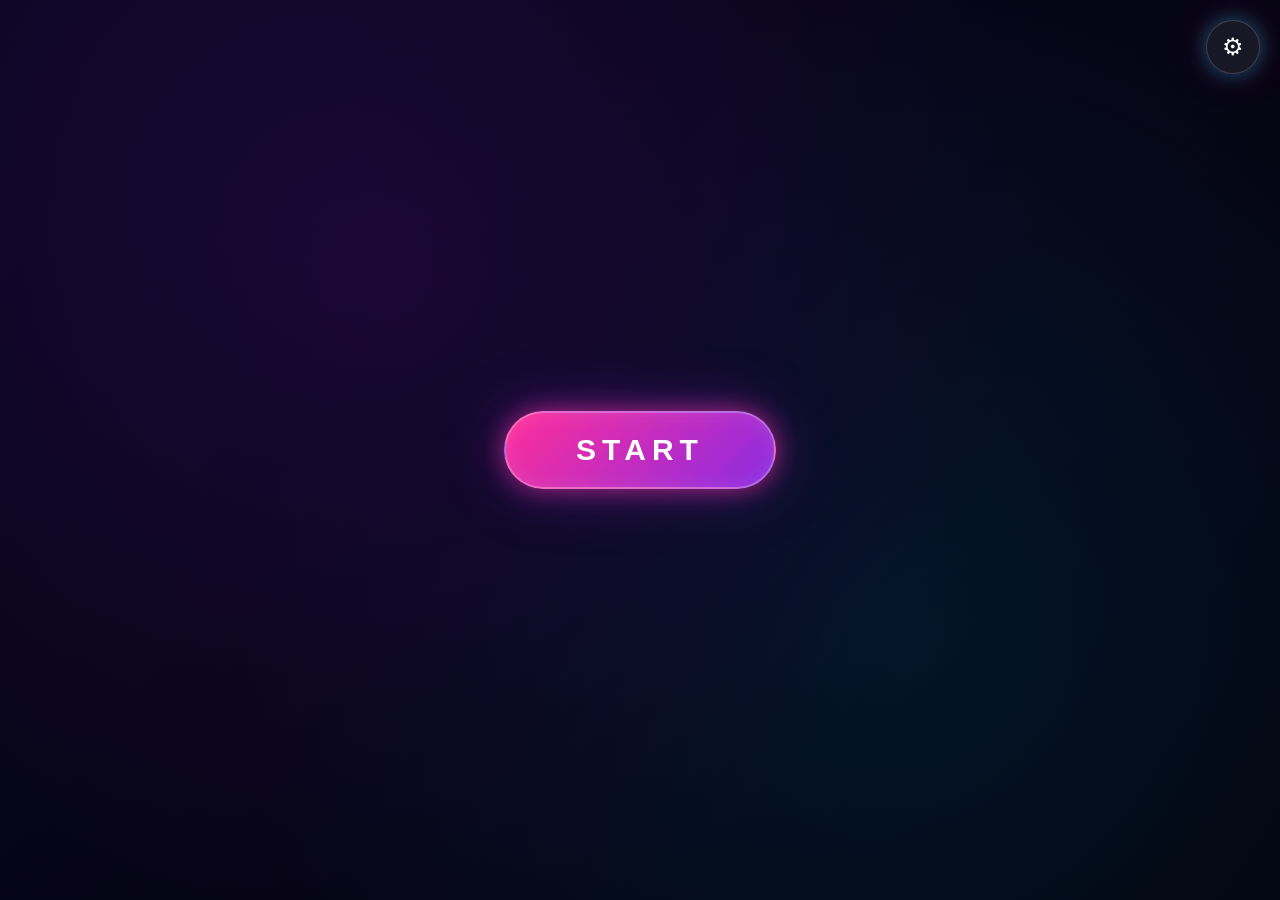
==== index.html @ 93d3ad14 "Add admin UI, game pages and scripts Introduce the full Spin & Win frontend: add index.html (game UI" ====
<!DOCTYPE html>
<html lang="en">
<head>
  <meta charset="UTF-8" />
  <meta name="viewport" content="width=device-width, initial-scale=1.0, maximum-scale=1.0, user-scalable=no" />
  <meta name="apple-mobile-web-app-capable" content="yes" />
  <meta name="mobile-web-app-capable" content="yes" />
  <title>Spin & Win</title>
  <link rel="stylesheet" href="style.css" />
</head>
<body>

  <!-- Loader -->
  <div id="loader" class="loader">
    <div class="loader-ring"></div>
  </div>

  <!-- HOME PAGE -->
  <section id="homePage" class="page home-page active">
    <div class="bg-overlay"></div>

    <!-- Settings gear icon (top-right) -->
    <button id="settingsIcon" class="settings-icon" title="Settings" aria-label="Settings">⚙</button>

    <div class="home-content">
      <button id="startBtn" class="neon-btn pulse" aria-label="Start Game">
        <span>START</span>
      </button>
      <!-- Hidden admin entry: long-press top-left corner 1.5s -->
      <div id="adminHotspot" class="admin-hotspot" aria-hidden="true"></div>
    </div>
  </section>

  <!-- SETTINGS PANEL (home page) -->
  <div id="settingsBackdrop" class="settings-backdrop"></div>
  <div id="settingsPanel" class="settings-panel" role="dialog" aria-modal="true">
    <button id="settingsClose" class="settings-close" aria-label="Close">✕</button>
    <h3>SETTINGS</h3>

    <div class="settings-list">
      <button class="settings-item" id="setFullscreen">
        <div class="icon">⛶</div>
        <div class="body">
          <div class="title">FULLSCREEN</div>
          <div class="desc">Enter or exit fullscreen mode</div>
        </div>
      </button>

      <button class="settings-item" id="setSound">
        <div class="icon" id="setSoundIcon">🔊</div>
        <div class="body">
          <div class="title">SOUND</div>
          <div class="desc" id="setSoundDesc">Sound is ON</div>
        </div>
      </button>

      <button class="settings-item" id="setAdmin">
        <div class="icon">🛡</div>
        <div class="body">
          <div class="title">ADMIN PANEL</div>
          <div class="desc">Open admin control panel</div>
        </div>
      </button>

      <button class="settings-item" id="setAbout">
        <div class="icon">ℹ</div>
        <div class="body">
          <div class="title">ABOUT</div>
          <div class="desc">Game info &amp; version</div>
        </div>
      </button>
    </div>
  </div>

  <!-- GAME PAGE — wheel + spin button only -->
  <section id="gamePage" class="page game-page">
    <div class="bg-overlay"></div>
    <div class="wheel-stage">
      <div class="glass-panel">
        <div class="wheel-container">
          <div class="pointer"></div>
          <canvas id="wheelCanvas" width="700" height="700"></canvas>
          <div class="wheel-center">
            <img id="centerLogo" src="" alt="" onerror="this.style.display='none'" />
          </div>
        </div>
      </div>
      <button id="spinBtn" class="neon-btn spin-btn">
        <span>SPIN</span>
      </button>
    </div>
  </section>

  <!-- VIDEO OVERLAY — fullscreen, no controls -->
  <div id="videoOverlay" class="video-overlay">
    <video id="rewardVideo" playsinline preload="auto"></video>
  </div>

  <!-- Confetti -->
  <canvas id="confetti" class="confetti"></canvas>

  <!-- Audio -->
  <audio id="spinSound" src="" preload="auto"></audio>
  <audio id="winSound" src="" preload="auto"></audio>

  <script src="script.js"></script>
</body>
</html>
---- style.css ----
/* =========================================================
   SPIN & WIN — Premium Casino / Neon Glassmorphism
   Fullscreen, no scroll, 60fps animations
   ========================================================= */

* {
  box-sizing: border-box;
  margin: 0;
  padding: 0;
  -webkit-tap-highlight-color: transparent;
  user-select: none;
}

html, body {
  width: 100%;
  height: 100%;
  overflow: hidden;
  font-family: 'Segoe UI', 'Roboto', system-ui, sans-serif;
  background: #05060f;
  color: #fff;
  touch-action: manipulation;
}

:root {
  --neon-pink: #ff2e9a;
  --neon-cyan: #00e5ff;
  --neon-gold: #ffcc33;
  --neon-purple: #8a2be2;
  --glass-bg: rgba(255, 255, 255, 0.08);
  --glass-border: rgba(255, 255, 255, 0.18);
  --shadow-soft: 0 10px 40px rgba(0,0,0,0.55);
}

/* =========================================================
   LOADER
   ========================================================= */
.loader {
  position: fixed;
  inset: 0;
  z-index: 9999;
  background: radial-gradient(circle at center, #0d0b2b 0%, #05060f 100%);
  display: flex;
  justify-content: center;
  align-items: center;
  transition: opacity 0.6s ease, visibility 0.6s ease;
}
.loader.hidden { opacity: 0; visibility: hidden; }
.loader-ring {
  width: 80px;
  height: 80px;
  border-radius: 50%;
  border: 4px solid rgba(255,255,255,0.1);
  border-top-color: var(--neon-cyan);
  border-right-color: var(--neon-pink);
  animation: spin 1s linear infinite;
  box-shadow: 0 0 30px rgba(0,229,255,0.5);
}
@keyframes spin { to { transform: rotate(360deg); } }

/* =========================================================
   PAGE TRANSITIONS
   ========================================================= */
.page {
  position: fixed;
  inset: 0;
  opacity: 0;
  visibility: hidden;
  transform: scale(1.05);
  transition: opacity 0.7s ease, transform 0.7s ease, visibility 0.7s;
  overflow: hidden;
}
.page.active {
  opacity: 1;
  visibility: visible;
  transform: scale(1);
}

/* Fullscreen backgrounds (drop your own files in images/) */
.home-page {
  background:
    linear-gradient(135deg, rgba(10,5,40,0.35), rgba(0,0,0,0.55)),
    url('images/home-bg.jpg') center/cover no-repeat,
    radial-gradient(circle at 30% 30%, #2a0a4a, transparent 60%),
    radial-gradient(circle at 70% 70%, #042a4a, transparent 60%),
    #08071a;
}
.game-page {
  background:
    linear-gradient(180deg, rgba(0,0,0,0.55), rgba(0,0,0,0.7)),
    url('images/game-bg.jpg') center/cover no-repeat,
    #07051a;
}
.bg-overlay {
  position: absolute;
  inset: 0;
  pointer-events: none;
}

/* =========================================================
   HOME PAGE — only START button
   ========================================================= */
.home-content {
  position: relative;
  height: 100%;
  display: flex;
  justify-content: center;
  align-items: center;
}
.admin-hotspot {
  position: absolute;
  top: 0;
  left: 0;
  width: 70px;
  height: 70px;
  /* invisible — long-press 1.5s to open admin */
}

/* =========================================================
   NEON BUTTONS
   ========================================================= */
.neon-btn {
  position: relative;
  padding: 20px 70px;
  font-size: clamp(20px, 3.4vw, 30px);
  font-weight: 800;
  letter-spacing: 6px;
  color: #fff;
  background: linear-gradient(135deg, var(--neon-pink), var(--neon-purple));
  border: 2px solid rgba(255,255,255,0.3);
  border-radius: 60px;
  cursor: pointer;
  overflow: hidden;
  box-shadow:
    0 0 25px rgba(255,46,154,0.6),
    0 0 60px rgba(138,43,226,0.4),
    inset 0 0 20px rgba(255,255,255,0.1);
  transition: transform 0.25s ease, box-shadow 0.25s ease;
}
.neon-btn span { position: relative; z-index: 2; }
.neon-btn::before {
  content: '';
  position: absolute;
  inset: 0;
  background: linear-gradient(120deg, transparent 30%, rgba(255,255,255,0.4) 50%, transparent 70%);
  transform: translateX(-100%);
  transition: transform 0.6s;
}
.neon-btn:hover::before { transform: translateX(100%); }
.neon-btn:hover {
  transform: scale(1.05);
  box-shadow:
    0 0 35px rgba(255,46,154,0.9),
    0 0 80px rgba(138,43,226,0.7);
}
.neon-btn:active { transform: scale(0.97); }
.neon-btn:disabled {
  opacity: 0.55;
  cursor: not-allowed;
  filter: grayscale(0.3);
}

.pulse { animation: pulse 1.8s ease-in-out infinite; }
@keyframes pulse {
  0%, 100% { box-shadow: 0 0 25px rgba(255,46,154,0.6), 0 0 60px rgba(138,43,226,0.4); }
  50%      { box-shadow: 0 0 45px rgba(255,46,154,0.9), 0 0 100px rgba(138,43,226,0.7); }
}

/* =========================================================
   GAME PAGE — Wheel only
   ========================================================= */
.wheel-stage {
  position: relative;
  height: 100%;
  display: flex;
  flex-direction: column;
  justify-content: center;
  align-items: center;
  gap: 34px;
  padding: 20px;
}

.glass-panel {
  position: relative;
  padding: 0;
  background: transparent;
  border: none;
  box-shadow: none;
}

.wheel-container {
  position: relative;
  width: min(72vh, 85vw, 700px);
  aspect-ratio: 1 / 1;
}

#wheelCanvas {
  width: 100%;
  height: 100%;
  display: block;
  border-radius: 50%;
}

/* Pointer (top) */
.pointer {
  position: absolute;
  top: -18px;
  left: 50%;
  transform: translateX(-50%);
  width: 0;
  height: 0;
  border-left: 22px solid transparent;
  border-right: 22px solid transparent;
  border-top: 38px solid var(--neon-gold);
  z-index: 4;
}

/* Fixed center logo */
.wheel-center {
  position: absolute;
  top: 50%;
  left: 50%;
  transform: translate(-50%, -50%);
  width: 22%;
  height: 22%;
  border-radius: 50%;
  background: linear-gradient(135deg, #ffcc33, #ff2e9a);
  display: flex;
  align-items: center;
  justify-content: center;
  box-shadow:
    0 0 25px rgba(255,204,51,0.7),
    inset 0 0 14px rgba(0,0,0,0.4);
  border: 4px solid rgba(255,255,255,0.85);
  z-index: 3;
  overflow: hidden;
}
.wheel-center img {
  width: 100%;
  height: 100%;
  object-fit: cover;
  border-radius: 50%;
}

.spin-btn {
  background: linear-gradient(135deg, var(--neon-gold), #ff7a00);
  box-shadow: none;
  padding: 18px 80px;
}
.spin-btn:hover {
  box-shadow: none;
  transform: scale(1.04);
}

/* =========================================================
   VIDEO OVERLAY — fullscreen, no controls
   ========================================================= */
.video-overlay {
  position: fixed;
  inset: 0;
  background: #000;
  z-index: 100;
  opacity: 0;
  visibility: hidden;
  transition: opacity 0.6s ease, visibility 0.6s;
  display: flex;
  justify-content: center;
  align-items: center;
}
.video-overlay.active { opacity: 1; visibility: visible; }
.video-overlay video {
  width: 100%;
  height: 100%;
  object-fit: contain;
  background: #000;
  pointer-events: none;
}

/* Confetti */
.confetti {
  position: fixed;
  inset: 0;
  pointer-events: none;
  z-index: 95;
}

/* =========================================================
   SETTINGS — gear icon + glass panel (home page)
   ========================================================= */
.settings-icon {
  position: absolute;
  top: 20px;
  right: 20px;
  width: 54px;
  height: 54px;
  border-radius: 50%;
  background: var(--glass-bg);
  backdrop-filter: blur(14px);
  -webkit-backdrop-filter: blur(14px);
  border: 1px solid var(--glass-border);
  color: #fff;
  font-size: 24px;
  cursor: pointer;
  display: flex;
  align-items: center;
  justify-content: center;
  z-index: 20;
  transition: 0.25s;
  box-shadow:
    0 0 20px rgba(0,229,255,0.35),
    0 0 40px rgba(255,46,154,0.2);
  animation: gearPulse 3s ease-in-out infinite;
}
.settings-icon:hover {
  transform: rotate(90deg) scale(1.12);
  box-shadow:
    0 0 35px rgba(0,229,255,0.7),
    0 0 70px rgba(255,46,154,0.4);
  border-color: var(--neon-cyan);
}
@keyframes gearPulse {
  0%, 100% { box-shadow: 0 0 20px rgba(0,229,255,0.35), 0 0 40px rgba(255,46,154,0.2); }
  50%      { box-shadow: 0 0 30px rgba(0,229,255,0.55), 0 0 60px rgba(255,46,154,0.35); }
}

.settings-backdrop {
  position: fixed;
  inset: 0;
  background: rgba(0,0,0,0.7);
  backdrop-filter: blur(6px);
  -webkit-backdrop-filter: blur(6px);
  z-index: 200;
  opacity: 0;
  visibility: hidden;
  transition: opacity 0.3s, visibility 0.3s;
}
.settings-backdrop.active { opacity: 1; visibility: visible; }

.settings-panel {
  position: fixed;
  top: 50%;
  left: 50%;
  transform: translate(-50%, -45%) scale(0.9);
  width: min(420px, 92vw);
  padding: 30px;
  background: linear-gradient(135deg, rgba(40,15,80,0.95), rgba(10,5,30,0.95));
  backdrop-filter: blur(24px);
  -webkit-backdrop-filter: blur(24px);
  border: 1px solid rgba(255,255,255,0.18);
  border-radius: 22px;
  box-shadow:
    0 0 60px rgba(255,46,154,0.4),
    0 0 120px rgba(0,229,255,0.25);
  z-index: 201;
  opacity: 0;
  visibility: hidden;
  transition: opacity 0.3s, transform 0.3s, visibility 0.3s;
}
.settings-panel.active {
  opacity: 1;
  visibility: visible;
  transform: translate(-50%, -50%) scale(1);
}
.settings-panel h3 {
  color: var(--neon-cyan);
  letter-spacing: 4px;
  font-size: 16px;
  margin-bottom: 22px;
  text-align: center;
  text-shadow: 0 0 10px var(--neon-cyan);
}
.settings-list { display: flex; flex-direction: column; gap: 10px; }
.settings-item {
  display: flex;
  align-items: center;
  gap: 14px;
  padding: 14px 16px;
  background: rgba(255,255,255,0.04);
  border: 1px solid rgba(255,255,255,0.08);
  border-radius: 12px;
  color: #fff;
  cursor: pointer;
  transition: 0.2s;
  font-size: 14px;
  text-align: left;
  width: 100%;
  font-family: inherit;
}
.settings-item:hover {
  background: rgba(255,46,154,0.15);
  border-color: var(--neon-pink);
  transform: translateX(4px);
}
.settings-item .icon {
  width: 36px;
  height: 36px;
  border-radius: 8px;
  background: linear-gradient(135deg, var(--neon-pink), var(--neon-purple));
  display: flex;
  align-items: center;
  justify-content: center;
  font-size: 18px;
  flex-shrink: 0;
}
.settings-item .body { flex: 1; }
.settings-item .title {
  font-weight: 700;
  letter-spacing: 1.5px;
}
.settings-item .desc {
  font-size: 11px;
  color: rgba(255,255,255,0.55);
  margin-top: 2px;
}
.settings-close {
  position: absolute;
  top: 12px;
  right: 12px;
  width: 32px;
  height: 32px;
  border-radius: 50%;
  background: rgba(0,0,0,0.4);
  border: 1px solid rgba(255,255,255,0.15);
  color: #fff;
  cursor: pointer;
  font-size: 16px;
}
.settings-close:hover { background: rgba(255,46,154,0.3); }

/* =========================================================
   RESPONSIVE
   ========================================================= */
@media (orientation: portrait) and (max-width: 600px) {
  .wheel-container { width: min(85vw, 65vh); }
  .glass-panel { padding: 15px; }
  .neon-btn { padding: 16px 50px; letter-spacing: 4px; }
}
@media (orientation: landscape) and (max-height: 500px) {
  .wheel-container { width: min(68vh, 55vw); }
  .wheel-stage { flex-direction: row; gap: 40px; }
}
@media (max-width: 380px) {
  .neon-btn { padding: 14px 38px; font-size: 18px; letter-spacing: 3px; }
}
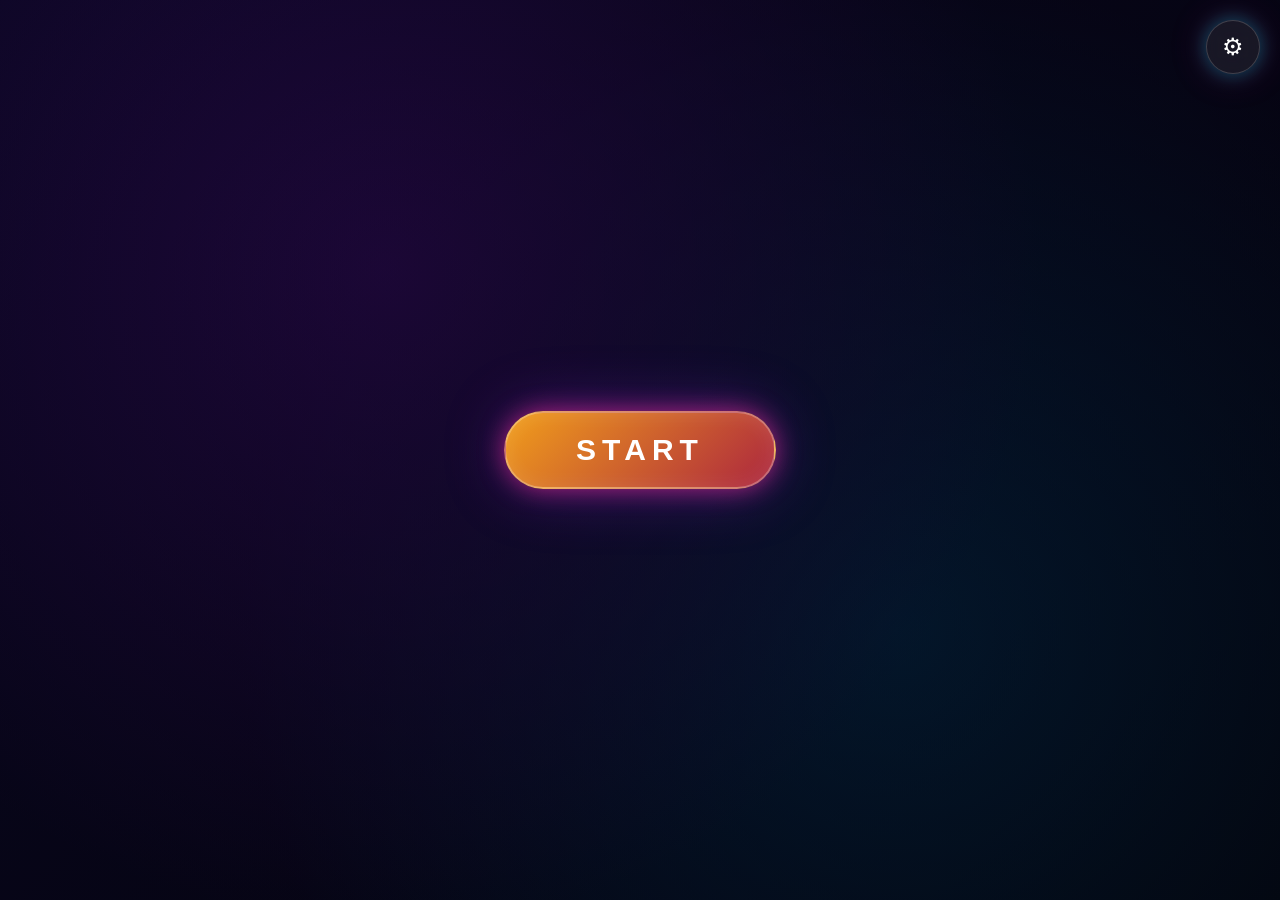
==== commit 49944910: "Add wheel-config and refactor wheel UI/logic Introduce wheel-config.js as a single source of truth f" ====
--- a/index.html
+++ b/index.html
@@ -80,6 +80,7 @@
         <div class="wheel-container">
           <div class="pointer"></div>
           <canvas id="wheelCanvas" width="700" height="700"></canvas>
+          <img class="wheel-ring" src="wheel-frame.gif" alt="" aria-hidden="true" />
           <div class="wheel-center">
             <img id="centerLogo" src="" alt="" onerror="this.style.display='none'" />
           </div>
@@ -103,6 +104,7 @@
   <audio id="spinSound" src="" preload="auto"></audio>
   <audio id="winSound" src="" preload="auto"></audio>
 
+  <script src="wheel-config.js"></script>
   <script src="script.js"></script>
 </body>
 </html>
--- a/style.css
+++ b/style.css
@@ -22,10 +22,10 @@
 }
 
 :root {
-  --neon-pink: #ff2e9a;
-  --neon-cyan: #00e5ff;
-  --neon-gold: #ffcc33;
-  --neon-purple: #8a2be2;
+  --neon-pink: #f19e1b;
+  --neon-cyan: #c12f32;
+  --neon-gold: #d46315;
+  --neon-purple: #ac263f;
   --glass-bg: rgba(255, 255, 255, 0.08);
   --glass-border: rgba(255, 255, 255, 0.18);
   --shadow-soft: 0 10px 40px rgba(0,0,0,0.55);
@@ -86,8 +86,7 @@
 }
 .game-page {
   background:
-    linear-gradient(180deg, rgba(0,0,0,0.55), rgba(0,0,0,0.7)),
-    url('images/game-bg.jpg') center/cover no-repeat,
+    url('background.png') center/cover no-repeat,
     #07051a;
 }
 .bg-overlay {
@@ -175,7 +174,7 @@
   flex-direction: column;
   justify-content: center;
   align-items: center;
-  gap: 34px;
+  gap: 70px;
   padding: 20px;
 }
 
@@ -185,12 +184,14 @@
   background: transparent;
   border: none;
   box-shadow: none;
+  filter: none;
 }
 
 .wheel-container {
   position: relative;
-  width: min(72vh, 85vw, 700px);
+  width: min(90vh, 95vw, 900px);
   aspect-ratio: 1 / 1;
+  filter: none;
 }
 
 #wheelCanvas {
@@ -198,6 +199,22 @@
   height: 100%;
   display: block;
   border-radius: 50%;
+  background: transparent;
+  filter: none;
+  box-shadow: none;
+}
+
+/* Decorative ring overlay (sits on top of the spinning wheel) */
+.wheel-ring {
+  position: absolute;
+  top: 51%;
+  left: 49%;
+  transform: translate(-50%, -50%);
+  width: 107%;
+  height: 107%;
+  pointer-events: none;
+  user-select: none;
+  z-index: 2;
 }
 
 /* Pointer (top) */
@@ -220,35 +237,56 @@
   top: 50%;
   left: 50%;
   transform: translate(-50%, -50%);
-  width: 22%;
-  height: 22%;
+  width: 20%;
+  height: 20%;
   border-radius: 50%;
-  background: linear-gradient(135deg, #ffcc33, #ff2e9a);
-  display: flex;
-  align-items: center;
-  justify-content: center;
-  box-shadow:
-    0 0 25px rgba(255,204,51,0.7),
-    inset 0 0 14px rgba(0,0,0,0.4);
+  background: linear-gradient(135deg, #ffffff, #ffffff);
+  display: flex;
+  align-items: center;
+  justify-content: center;
+  box-shadow: none;
   border: 4px solid rgba(255,255,255,0.85);
   z-index: 3;
   overflow: hidden;
 }
 .wheel-center img {
   width: 100%;
-  height: 100%;
-  object-fit: cover;
-  border-radius: 50%;
-}
-
+  height: 50%;
+  object-fit: center;
+ 
+}
+
+/* SPIN button — pinned to bottom of the page */
 .spin-btn {
+  position: absolute;
+  bottom: 106px;
+  left: 50%;
+  transform: translateX(-50%);
   background: linear-gradient(135deg, var(--neon-gold), #ff7a00);
-  box-shadow: none;
-  padding: 18px 80px;
+  box-shadow: none !important;
+  padding: 26px 110px;
+  font-size: clamp(22px, 4vw, 34px);
+  letter-spacing: 8px;
+  border-radius: 70px;
+  z-index: 5;
 }
 .spin-btn:hover {
-  box-shadow: none;
-  transform: scale(1.04);
+  box-shadow: none !important;
+  transform: translateX(-50%) scale(1.04);
+}
+.spin-btn:active { transform: translateX(-50%) scale(0.97); }
+
+/* Hard-strip ALL shadows / filters from the wheel area */
+.game-page,
+.game-page *,
+.game-page *::before,
+.game-page *::after {
+  box-shadow: none !important;
+  filter: none !important;
+  text-shadow: none !important;
+}
+.game-page .pointer {
+  /* keep the gold triangle visible — no shadows */
 }
 
 /* =========================================================
